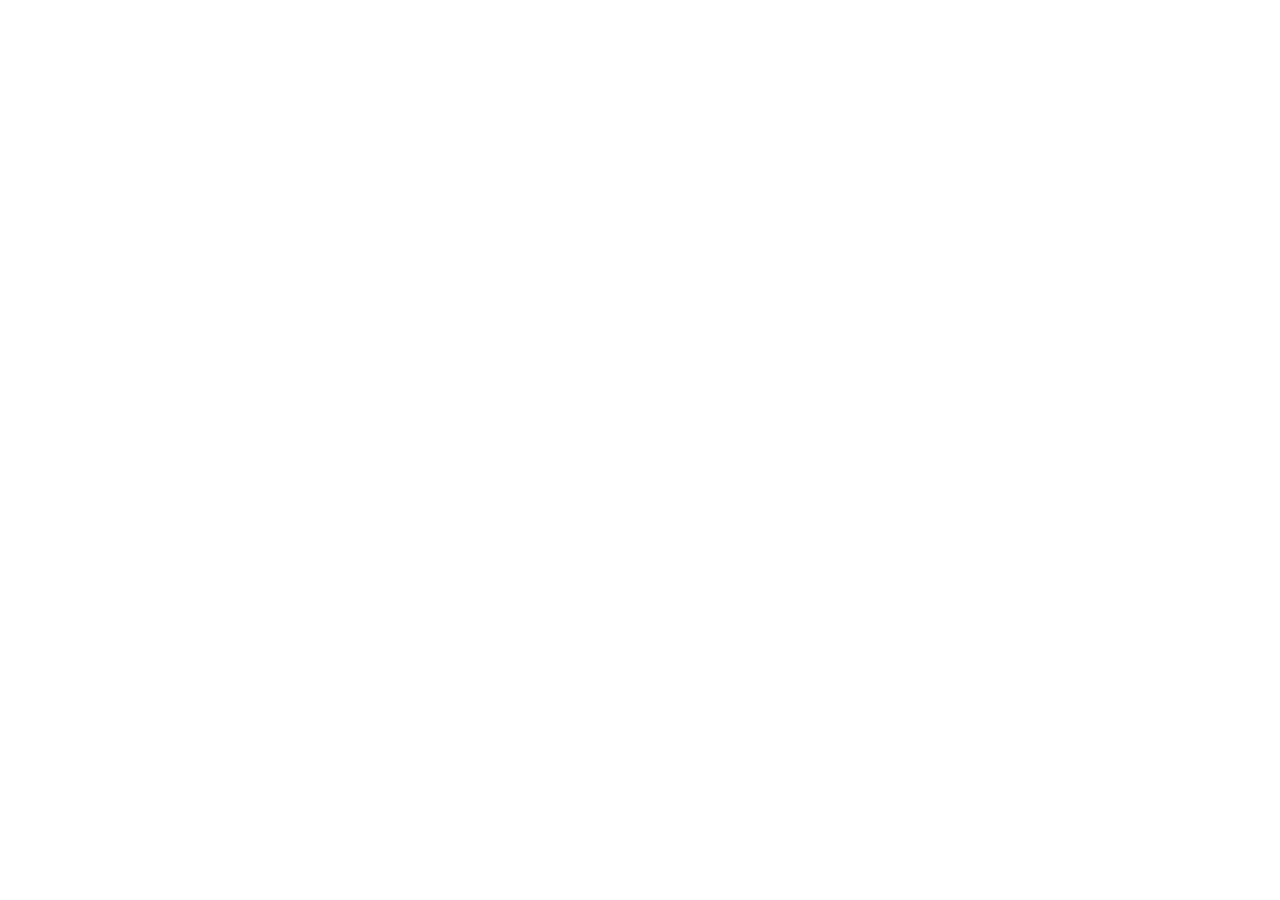
==== index.html @ 57d55888 "initial setup" ====
<!DOCTYPE html>
<html lang="en">
<head>
    <meta charset="UTF-8">
    <meta name="viewport" content="width=device-width, initial-scale=1.0">

    <link rel="stylesheet" href="public/styles/styles.css">
    <link rel="shortcut icon" href="public/favicon.ico" type="image/x-icon">

    <title>Document</title>
</head>
<body>
    
    <header>
        <nav>

        </nav>
    </header>
    
    <main></main>

    <footer></footer>

</body>
</html>
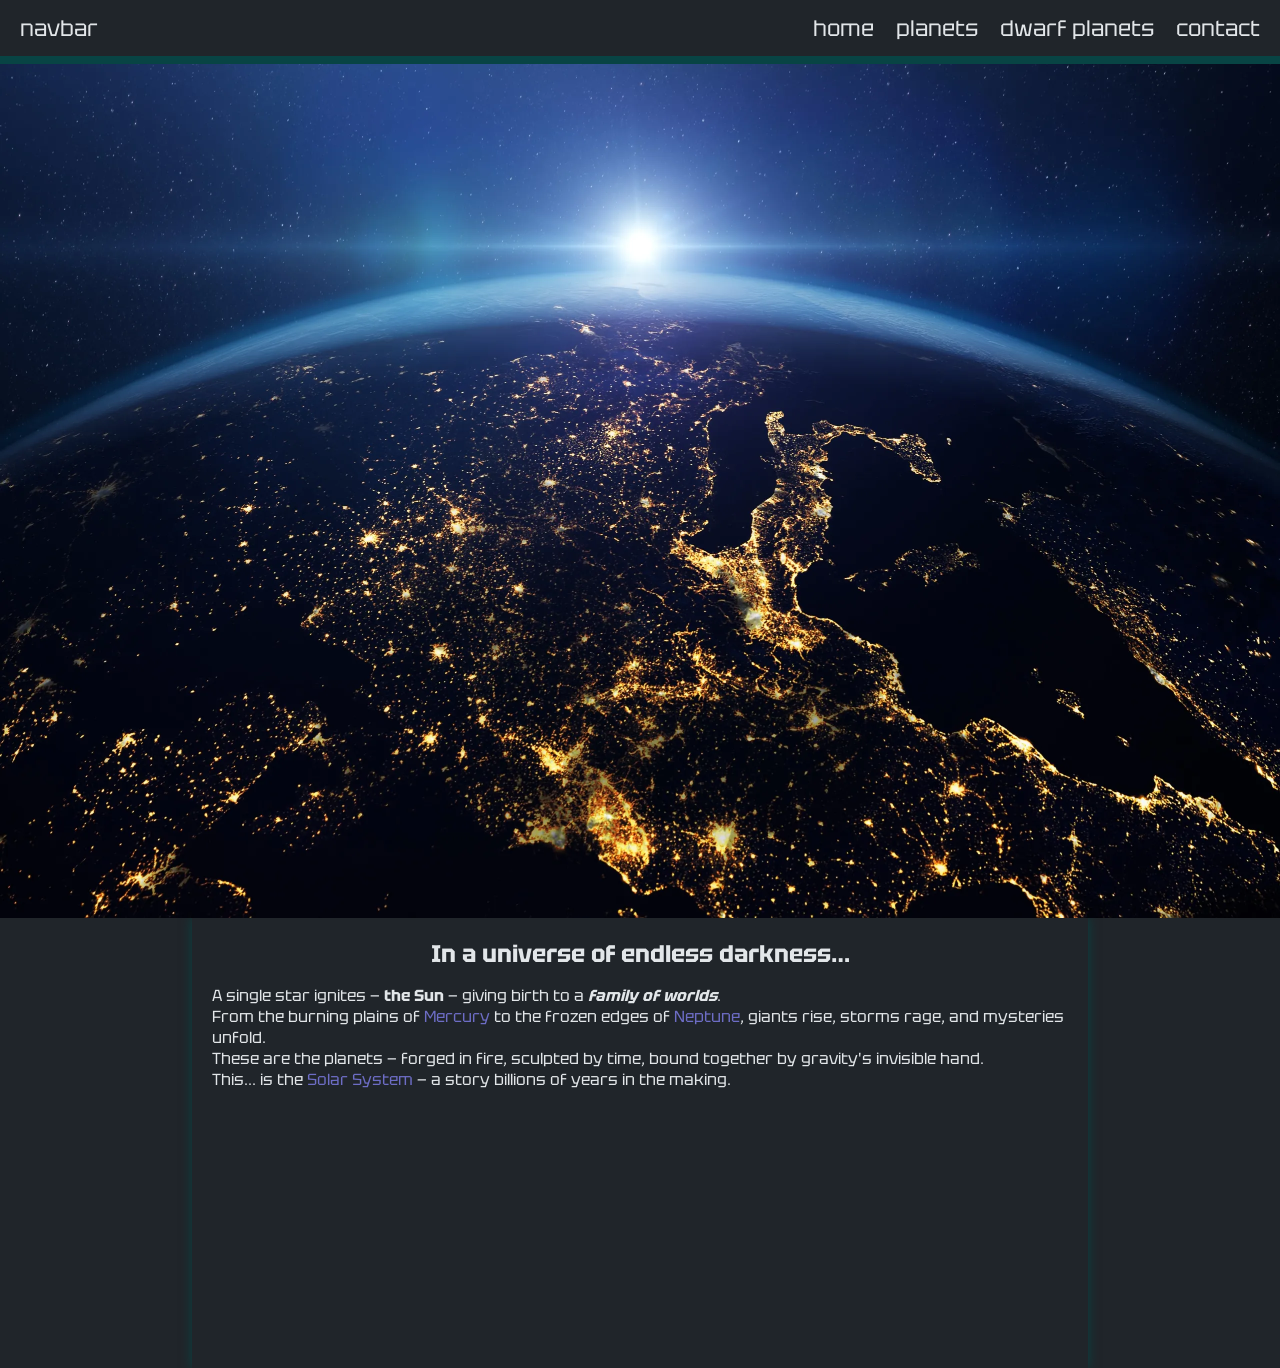
==== commit 487b5532: "added introduction text" ====
--- a/index.html
+++ b/index.html
@@ -13,11 +13,33 @@
     
     <header>
         <nav>
-
+            <section id="home"><p> navbar </p></section>
+            <section class="nav-buttons">
+                <a class="btn" href="#home"> home </a>
+                <a class="btn" href="#planets"> planets </a>
+                <a class="btn" href="#dwarf-planets"> dwarf planets </a>
+                <a class="btn" href="#contact"> contact </a>
+            </section>
         </nav>
+        <img class="bg-img" src="public/images/bg.webp" alt="Image of the earth">
     </header>
     
-    <main></main>
+    <main>
+
+        <section id="introduction-section">
+            <h1> In a universe of endless darkness… </h1>
+            <p>
+                A single star ignites — <b>the Sun</b> — giving birth to a <b><i>family of worlds</i></b>. <br>
+                From the burning plains of <span class="accent-2">Mercury</span>
+                to the frozen edges of <span class="accent-2">Neptune</span>,
+                giants rise, storms rage, and mysteries unfold. <br>
+                These are the planets — forged in fire, sculpted by time,
+                bound together by gravity's invisible hand. <br>
+                This… is the <span class="accent-2">Solar System</span> — a story billions of years in the making. <br>
+            </p>
+        </section>
+
+    </main>
 
     <footer></footer>
 
--- a/public/styles/styles.css
+++ b/public/styles/styles.css
@@ -0,0 +1,83 @@
+@font-face {
+    font-family: "Tektur";
+    src: url(../fonts/Tektur-VariableFont_wdth\,wght.ttf);
+}
+
+:root {
+
+    /* global settings */
+    font-family: "Tektur";
+    color: var(--color-white);
+    scroll-behavior: smooth;
+    scroll-padding: 10px;
+
+    background-color: var(--color-bg);
+
+    /* navbar */
+    --navbar-height: 4rem;
+
+    /* defining color palette */
+    --color-bg: #20252A;
+    --color-white: #E2E6E9;
+    --color-accent-1: #084444;
+    --color-accent-2: #6D6DC5;
+}
+
+*, ::after, ::before {
+    padding: 0;
+    margin: 0;
+    box-sizing: border-box;
+}
+a { all: unset; cursor: pointer; }
+
+body {
+    font-size: 0;
+}
+
+nav {
+    background-color: var(--color-bg);
+    position: fixed;
+
+    font-size: 1.4rem;
+    min-height: var(--navbar-height);
+    min-width: 100%;
+
+    padding: 0 20px; /* padding: top_&_bottom right_&_left */
+
+    display: flex;
+    align-items: center;
+
+    border-bottom: 8px solid var(--color-accent-1);
+}
+
+.nav-buttons {
+
+    flex-grow: 1;
+    text-align: right;
+}
+.nav-buttons a {
+    margin-left: 16px;
+}
+
+.bg-img {
+    margin-top: var(--navbar-height);
+    width: 100%;
+}
+
+main {
+    min-height: 50vh;
+    max-width: 70vw;
+
+    margin: 0 auto;
+    padding: 20px 20px;
+
+    font-size: initial;
+
+    box-shadow: 0 0 10px var(--color-accent-1);
+}
+
+span.accent-2 { color: var(--color-accent-2); }
+
+#introduction-section h1 { text-align: center; }
+
+#introduction-section p { margin: 16px 0; }
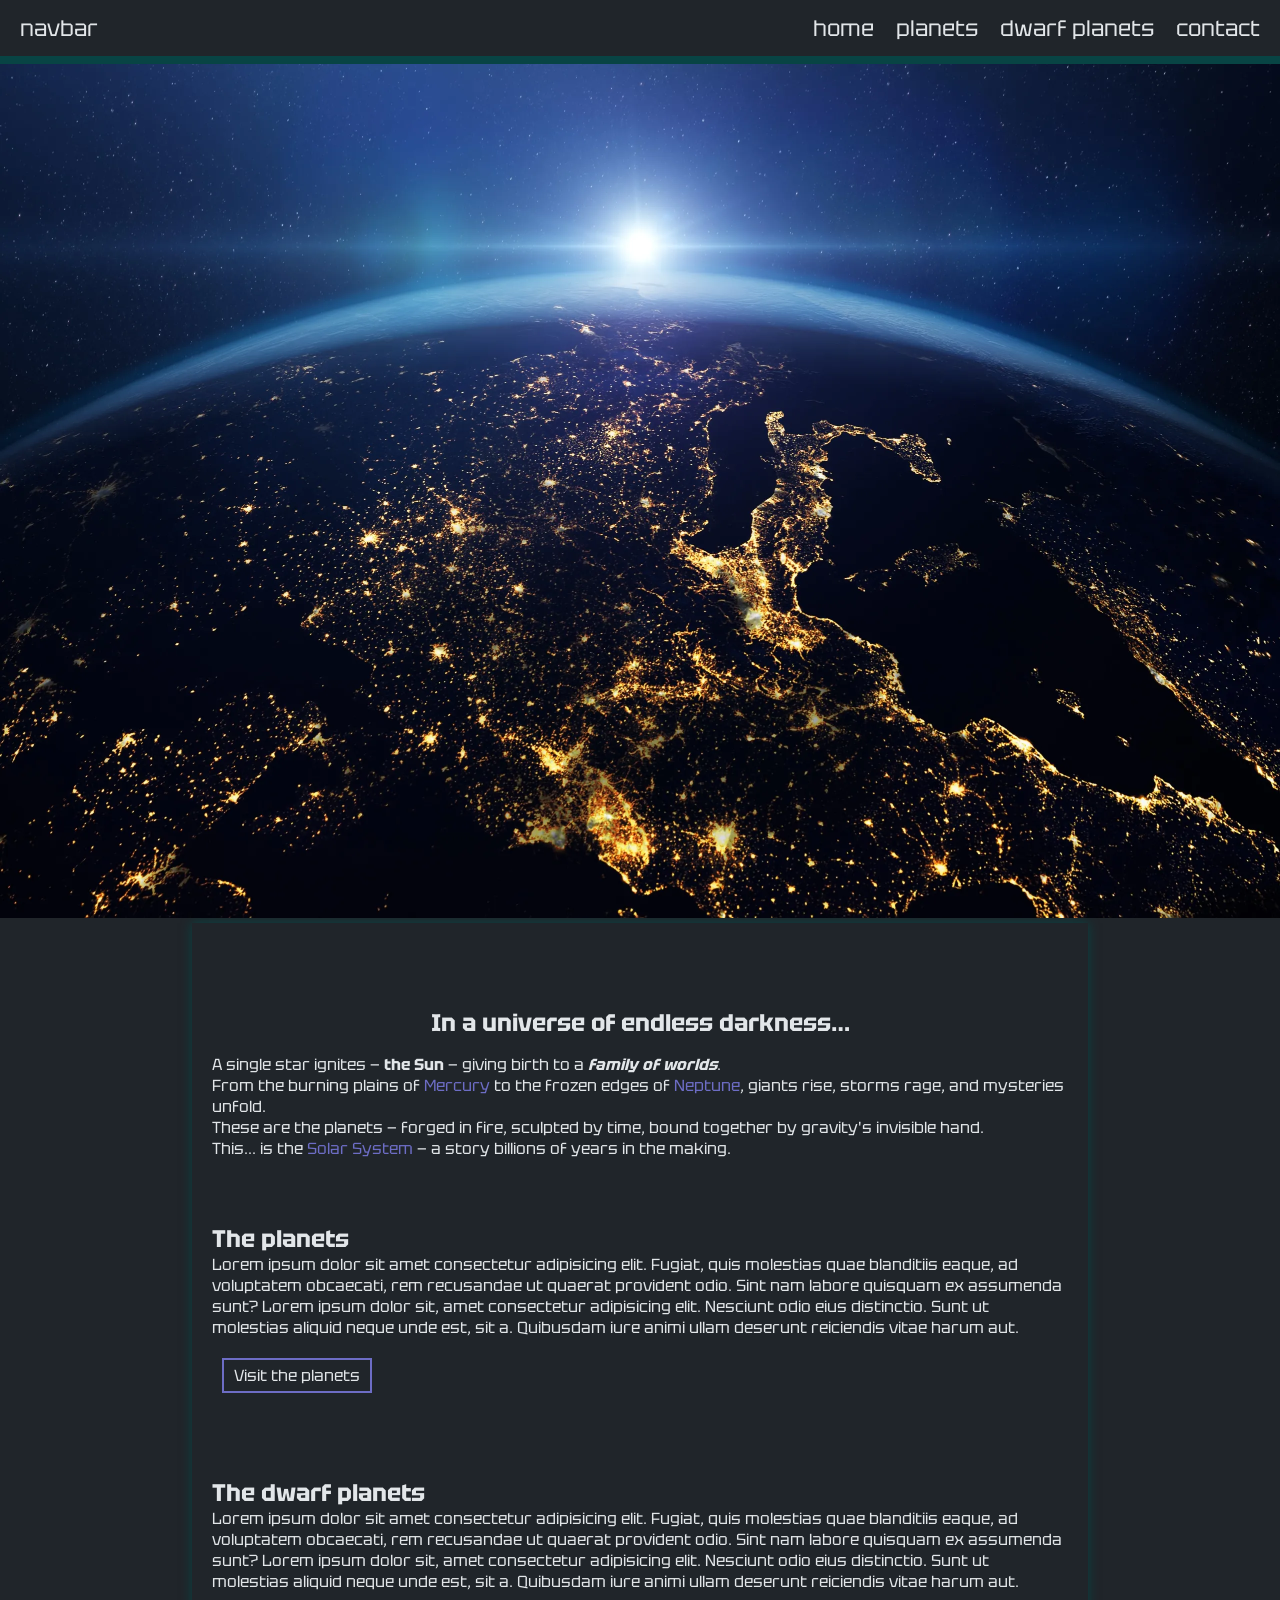
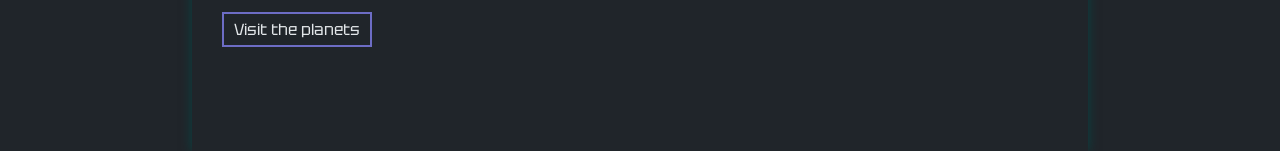
==== commit 81c25842: "added the dwarf planets section" ====
--- a/index.html
+++ b/index.html
@@ -7,7 +7,7 @@
     <link rel="stylesheet" href="public/styles/styles.css">
     <link rel="shortcut icon" href="public/favicon.ico" type="image/x-icon">
 
-    <title>Document</title>
+    <title> Space Explorer </title>
 </head>
 <body>
     
@@ -15,12 +15,13 @@
         <nav>
             <section id="home"><p> navbar </p></section>
             <section class="nav-buttons">
-                <a class="btn" href="#home"> home </a>
-                <a class="btn" href="#planets"> planets </a>
-                <a class="btn" href="#dwarf-planets"> dwarf planets </a>
-                <a class="btn" href="#contact"> contact </a>
+                <a href="index.html"> home </a>
+                <a href="planets.html"> planets </a>
+                <a href="dwarf-planets.html"> dwarf planets </a>
+                <a href="#contact"> contact </a>
             </section>
         </nav>
+        <x-nav-spacer></x-nav-spacer>
         <img class="bg-img" src="public/images/bg.webp" alt="Image of the earth">
     </header>
     
@@ -39,6 +40,40 @@
             </p>
         </section>
 
+        <section id="planets-section">
+        
+            <h1> The planets </h1>
+
+            <p>
+                Lorem ipsum dolor sit amet consectetur adipisicing elit.
+                Fugiat, quis molestias quae blanditiis eaque, ad voluptatem obcaecati, rem recusandae
+                ut quaerat provident odio. Sint nam labore quisquam ex assumenda sunt?
+                Lorem ipsum dolor sit, amet consectetur adipisicing elit. Nesciunt odio
+                eius distinctio. Sunt ut molestias aliquid neque unde est, sit a.
+                Quibusdam iure animi ullam deserunt reiciendis vitae harum aut.
+            </p>
+
+            <a href="planets.html" class="btn-animated"> Visit the planets </a>
+
+        </section>
+
+        <section id="dwarf-planets-section">
+        
+            <h1> The dwarf planets </h1>
+
+            <p>
+                Lorem ipsum dolor sit amet consectetur adipisicing elit.
+                Fugiat, quis molestias quae blanditiis eaque, ad voluptatem obcaecati, rem recusandae
+                ut quaerat provident odio. Sint nam labore quisquam ex assumenda sunt?
+                Lorem ipsum dolor sit, amet consectetur adipisicing elit. Nesciunt odio
+                eius distinctio. Sunt ut molestias aliquid neque unde est, sit a.
+                Quibusdam iure animi ullam deserunt reiciendis vitae harum aut.
+            </p>
+
+            <a href="dwarf-planets.html" class="btn-animated"> Visit the planets </a>
+
+        </section>
+
     </main>
 
     <footer></footer>
--- a/public/styles/styles.css
+++ b/public/styles/styles.css
@@ -28,11 +28,10 @@
     margin: 0;
     box-sizing: border-box;
 }
-a { all: unset; cursor: pointer; }
+a { all: unset; cursor: pointer; display: inline-block; }
 
-body {
-    font-size: 0;
-}
+body { font-size: 0; }
+body > * { font-size: initial; }
 
 nav {
     background-color: var(--color-bg);
@@ -48,6 +47,13 @@
     align-items: center;
 
     border-bottom: 8px solid var(--color-accent-1);
+
+    z-index: 10;
+}
+x-nav-spacer {
+    opacity: 0;
+    display: block;
+    height: var(--navbar-height);
 }
 
 .nav-buttons {
@@ -60,13 +66,11 @@
 }
 
 .bg-img {
-    margin-top: var(--navbar-height);
     width: 100%;
 }
 
 main {
-    min-height: 50vh;
-    max-width: 70vw;
+    margin-top: var(--navbar-height);
 
     margin: 0 auto;
     padding: 20px 20px;
@@ -75,9 +79,24 @@
 
     box-shadow: 0 0 10px var(--color-accent-1);
 }
+@media screen and (min-width: 1000px) {
+    main { max-width: 70vw; }
+}
+
+main section { margin: 4rem 0; }
 
 span.accent-2 { color: var(--color-accent-2); }
 
 #introduction-section h1 { text-align: center; }
 
-#introduction-section p { margin: 16px 0; }+#introduction-section p { margin: 16px 0; }
+
+.btn-animated {
+    margin: 20px 10px;
+    padding: 5px 10px;
+    border: 2px solid var(--color-accent-2);
+
+    transition: transform .5s;
+}
+.btn-animated:hover { transform: scale(1.1); }
+
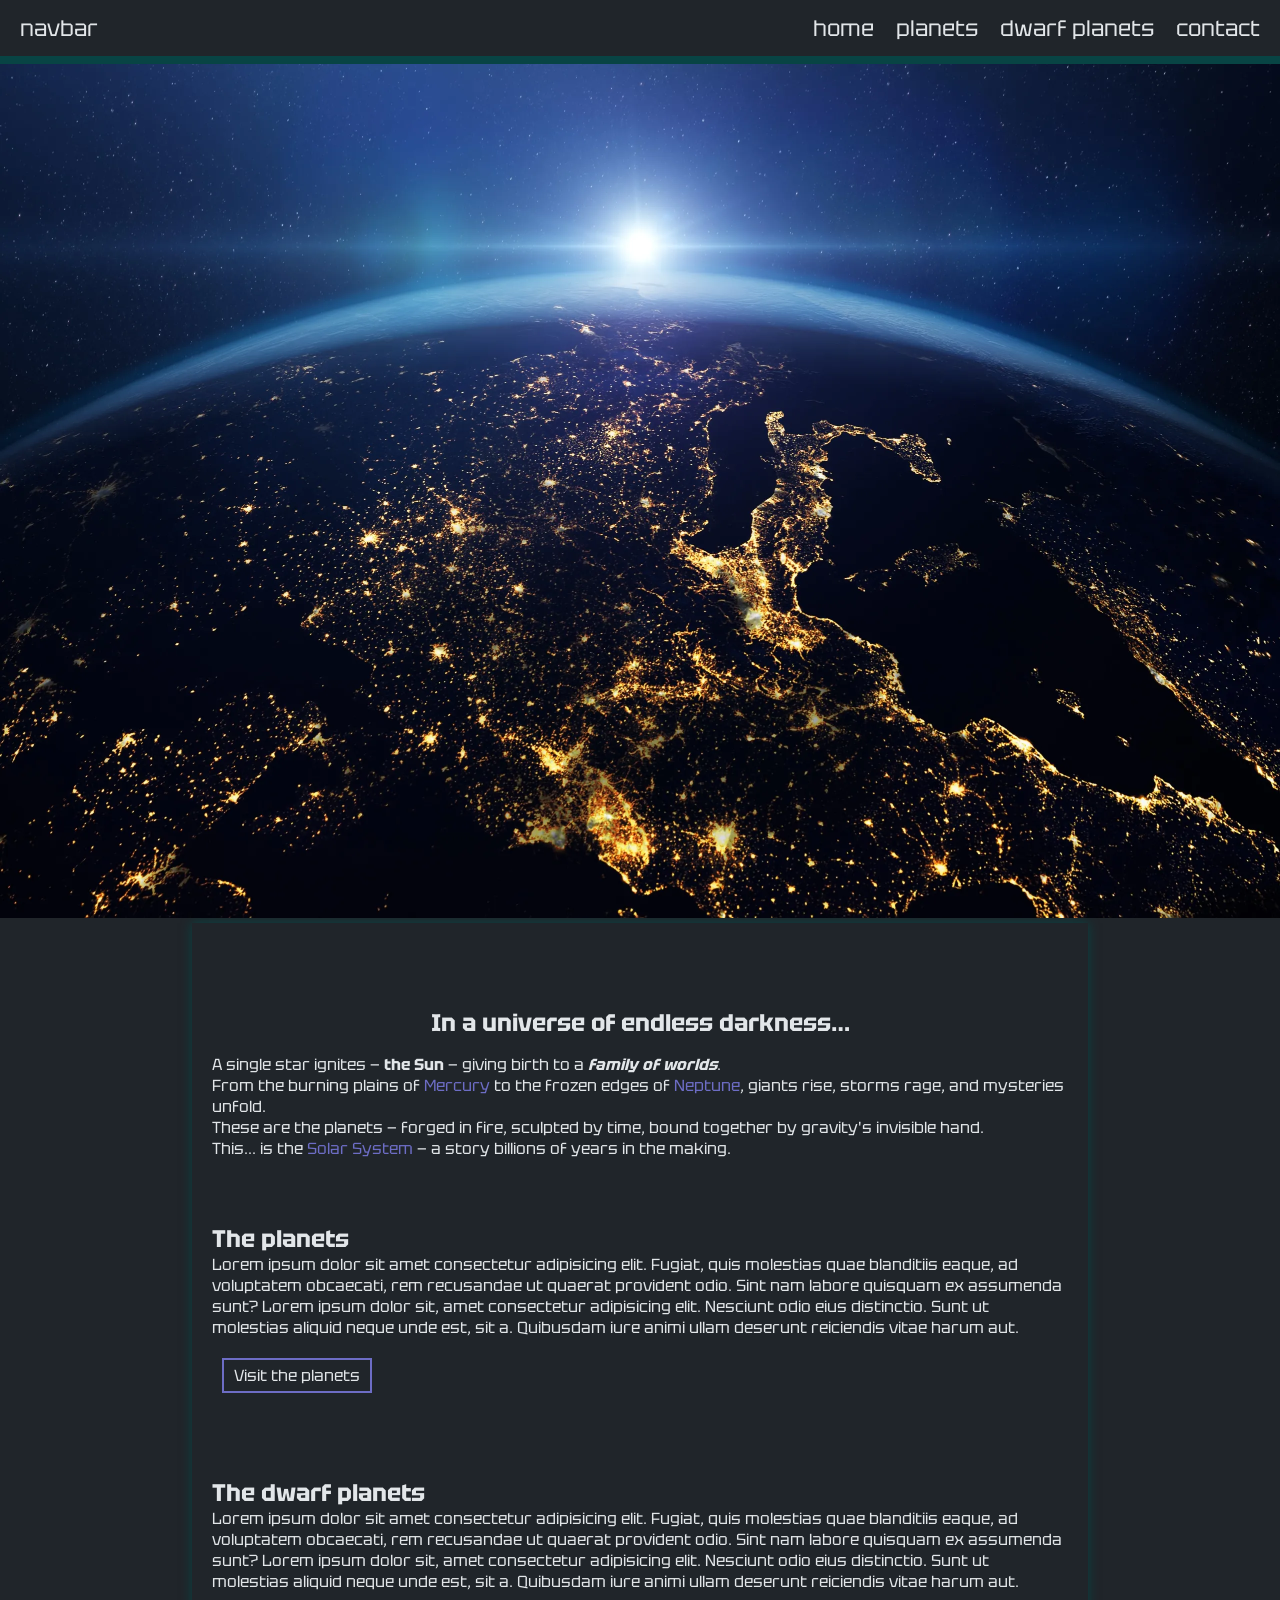
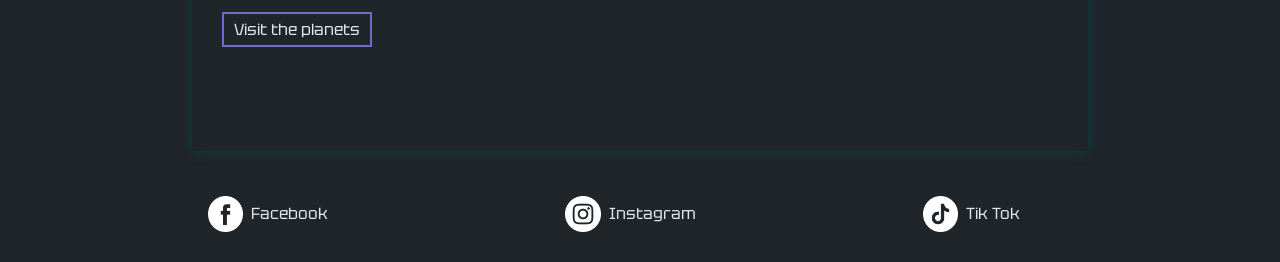
==== commit ef623897: "finished footer" ====
--- a/index.html
+++ b/index.html
@@ -76,7 +76,28 @@
 
     </main>
 
-    <footer></footer>
+    <footer>
+
+        <section id="socials-section">
+
+            <div class="social">
+                <img src="public/images/logos/facebook.png" alt="Facebook logo">
+                <a href="facebook.com" target="_blank"> Facebook </a>
+            </div>
+            
+            <div class="social">
+                <img src="public/images/logos/instagram.png" alt="Instagram logo">
+                <a href="instagram.com" target="_blank"> Instagram </a>
+            </div>
+            
+            <div class="social">
+                <img src="public/images/logos/tiktok.png" alt="Tik Tok logo">
+                <a href="tiktok.com" target="_blank"> Tik Tok </a>
+            </div>
+
+        </section>
+
+    </footer>
 
 </body>
 </html>
--- a/public/styles/styles.css
+++ b/public/styles/styles.css
@@ -100,3 +100,29 @@
 }
 .btn-animated:hover { transform: scale(1.1); }
 
+footer { margin-top: 4ex; }
+
+#socials-section {
+    display: flex;
+    justify-content: space-evenly;
+    margin: 20px 0;
+}
+@media screen and (max-width: 550px) {
+    #socials-section {
+        flex-direction: column;
+        align-items: center;
+    }
+}
+
+.social {
+    margin: 10px 0;
+    min-width: 150px;
+}
+.social img {
+    width: 4ex;
+    height: auto;
+    vertical-align: middle;
+
+    filter: invert(1);
+    margin-right: 4px;
+}
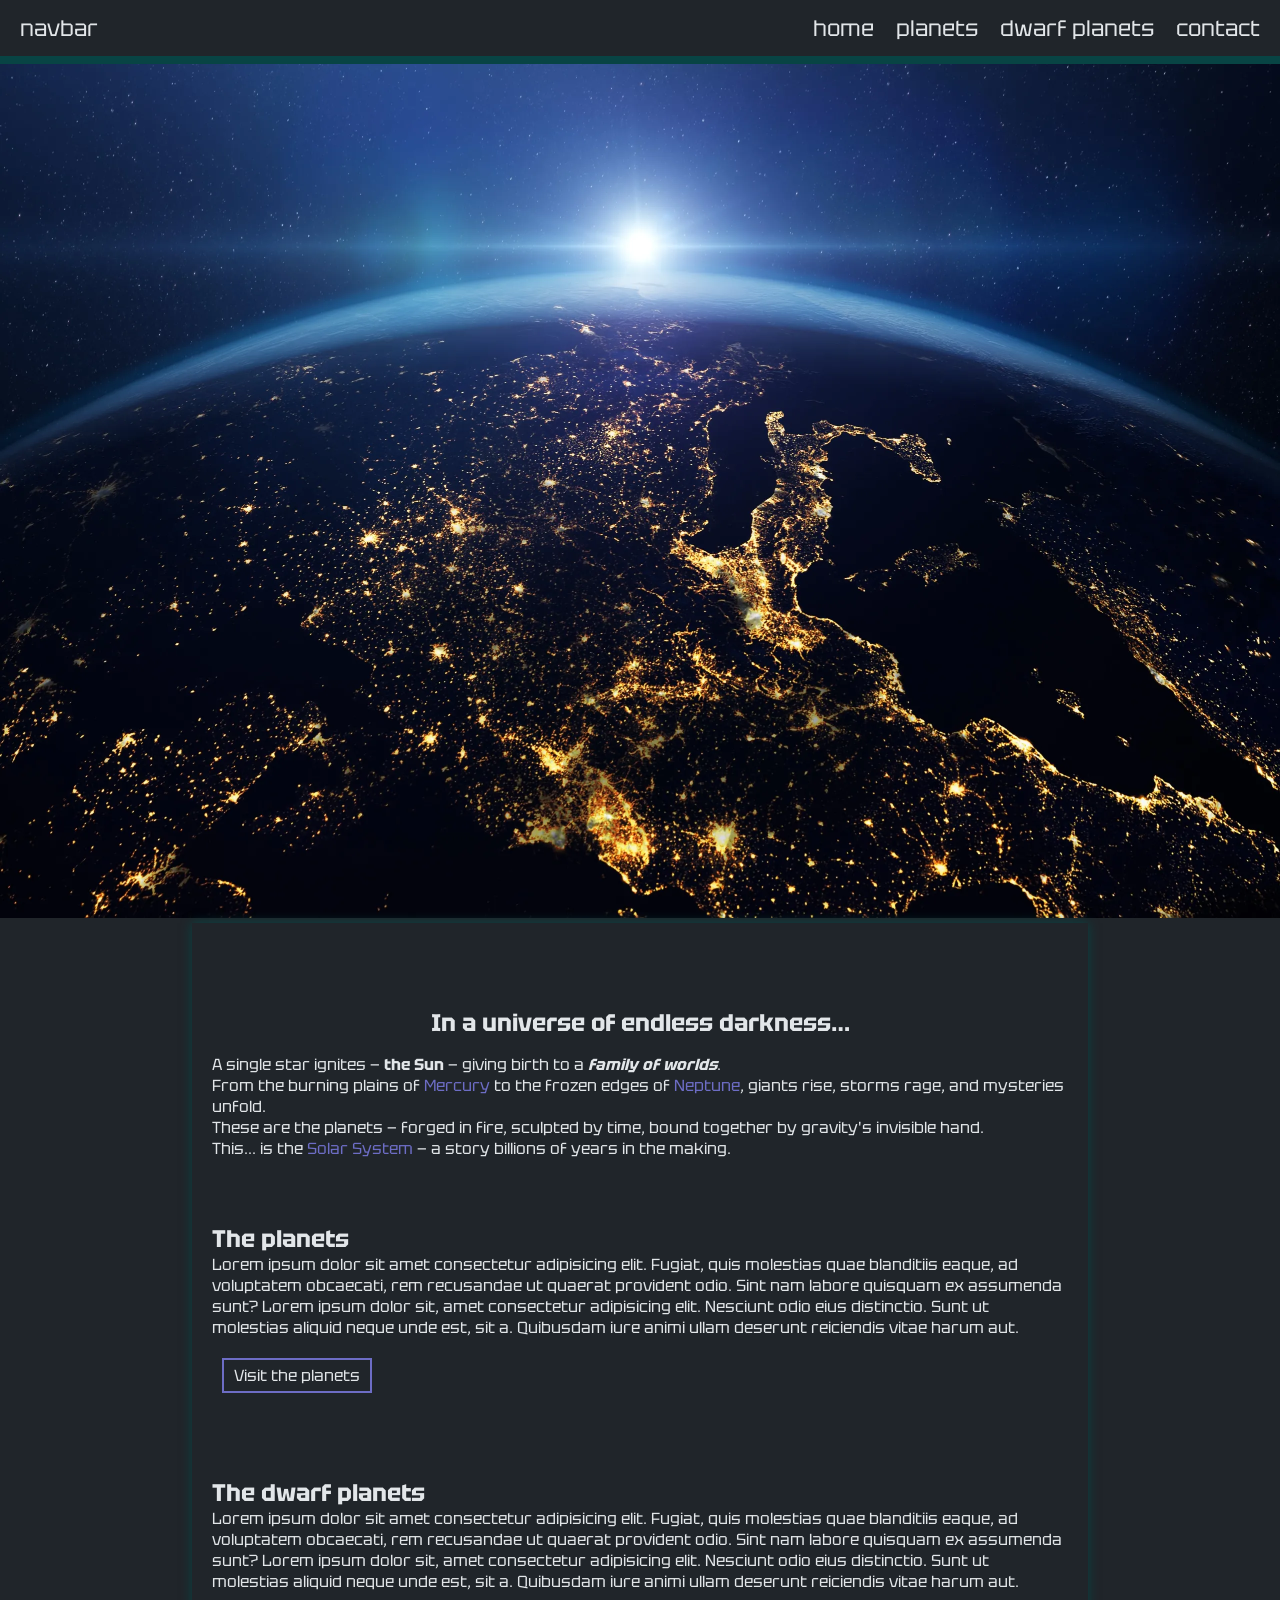
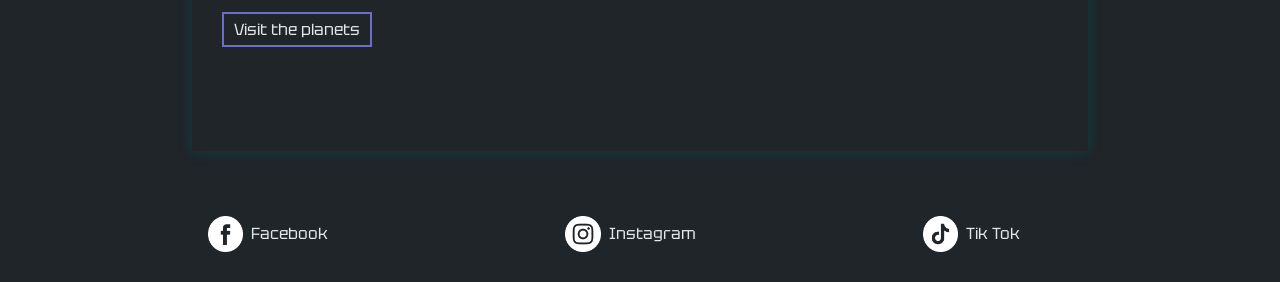
==== commit 6f7f6032: "repaired anchor tag for socials" ====
--- a/index.html
+++ b/index.html
@@ -11,11 +11,11 @@
 </head>
 <body>
     
-    <header>
+    <header id="home">
         <nav>
-            <section id="home"><p> navbar </p></section>
+            <section><p> navbar </p></section>
             <section class="nav-buttons">
-                <a href="index.html"> home </a>
+                <a href="#home"> home </a>
                 <a href="planets.html"> planets </a>
                 <a href="dwarf-planets.html"> dwarf planets </a>
                 <a href="#contact"> contact </a>
@@ -76,23 +76,23 @@
 
     </main>
 
-    <footer>
+    <footer id="contact">
 
         <section id="socials-section">
 
             <div class="social">
                 <img src="public/images/logos/facebook.png" alt="Facebook logo">
-                <a href="facebook.com" target="_blank"> Facebook </a>
+                <a href="https://facebook.com" target="_blank"> Facebook </a>
             </div>
             
             <div class="social">
                 <img src="public/images/logos/instagram.png" alt="Instagram logo">
-                <a href="instagram.com" target="_blank"> Instagram </a>
+                <a href="https://instagram.com" target="_blank"> Instagram </a>
             </div>
             
             <div class="social">
                 <img src="public/images/logos/tiktok.png" alt="Tik Tok logo">
-                <a href="tiktok.com" target="_blank"> Tik Tok </a>
+                <a href="https://tiktok.com" target="_blank"> Tik Tok </a>
             </div>
 
         </section>
--- a/public/styles/styles.css
+++ b/public/styles/styles.css
@@ -3,8 +3,11 @@
     src: url(../fonts/Tektur-VariableFont_wdth\,wght.ttf);
 }
 
+@view-transition {
+    navigation: auto;
+}
+
 :root {
-
     /* global settings */
     font-family: "Tektur";
     color: var(--color-white);
@@ -21,6 +24,28 @@
     --color-white: #E2E6E9;
     --color-accent-1: #084444;
     --color-accent-2: #6D6DC5;
+
+    view-transition-name: root;
+}
+
+@keyframes slide {
+
+    from {
+        transform: translateY(0);
+        opacity: 1;
+    }
+    to {
+        transform: translateY(-200px);
+        opacity: 0;
+   }
+}
+
+::view-transition-old(root) {
+  animation: 0.4s ease-in both slide;
+}
+
+::view-transition-new(root) {
+  animation: 0.4s 0.3s ease-in reverse both slide;
 }
 
 *, ::after, ::before {
@@ -32,6 +57,12 @@
 
 body { font-size: 0; }
 body > * { font-size: initial; }
+body {
+    display: grid;
+    grid-template-columns: 1fr;
+    grid-template-rows: min-content auto min-content;
+    min-height: 100vh;
+}
 
 nav {
     background-color: var(--color-bg);
@@ -100,7 +131,10 @@
 }
 .btn-animated:hover { transform: scale(1.1); }
 
-footer { margin-top: 4ex; }
+footer {
+    margin-top: 4ex;
+    height: min-content;
+}
 
 #socials-section {
     display: flex;
@@ -125,4 +159,70 @@
 
     filter: invert(1);
     margin-right: 4px;
-}+}
+
+.planets-grid {
+
+    display: flex;
+    flex-wrap: wrap;
+    gap: 20px;
+
+    justify-content: center;
+    align-items: center;
+}
+x-deselect-radio {
+    display: none;
+    position: absolute;
+    top: 0;
+    left: 0;
+    width: 100%;
+    height: 100%;
+}
+x-deselect-radio input { display: none; }
+x-deselect-radio label {
+    position: absolute;
+    min-width: 100%;
+    height: 100%;
+}
+.planets-grid:has(.card input:checked) x-deselect-radio { display: block !important; }
+
+.card {
+    width: 200px;
+    height: 200px;
+    border: 1px solid var(--color-accent-2);
+}
+.card input { display: none; }
+.card label {
+    display: block;
+    width: 100%;
+    height: 100%;
+
+    cursor: pointer;
+}
+.card img {
+    margin-top: 20px;
+    width: 100%;
+}
+
+.card .info {
+    display: none;
+    position: fixed;
+    top: 50%;
+    left: 50%;
+    transform: translate(-50%, -50%);
+
+    aspect-ratio: 2 / 1;
+    width: clamp(300px, 100px + 50vw, 600px);
+    height: auto;
+
+    background-color: var(--color-bg);
+    border: 1px solid var(--color-accent-1);
+
+    padding: 20px 10px;
+    
+    justify-content: center;
+    text-align: center;
+    flex-direction: column;
+}
+
+.card:has(input:checked) .info { display: flex; }
